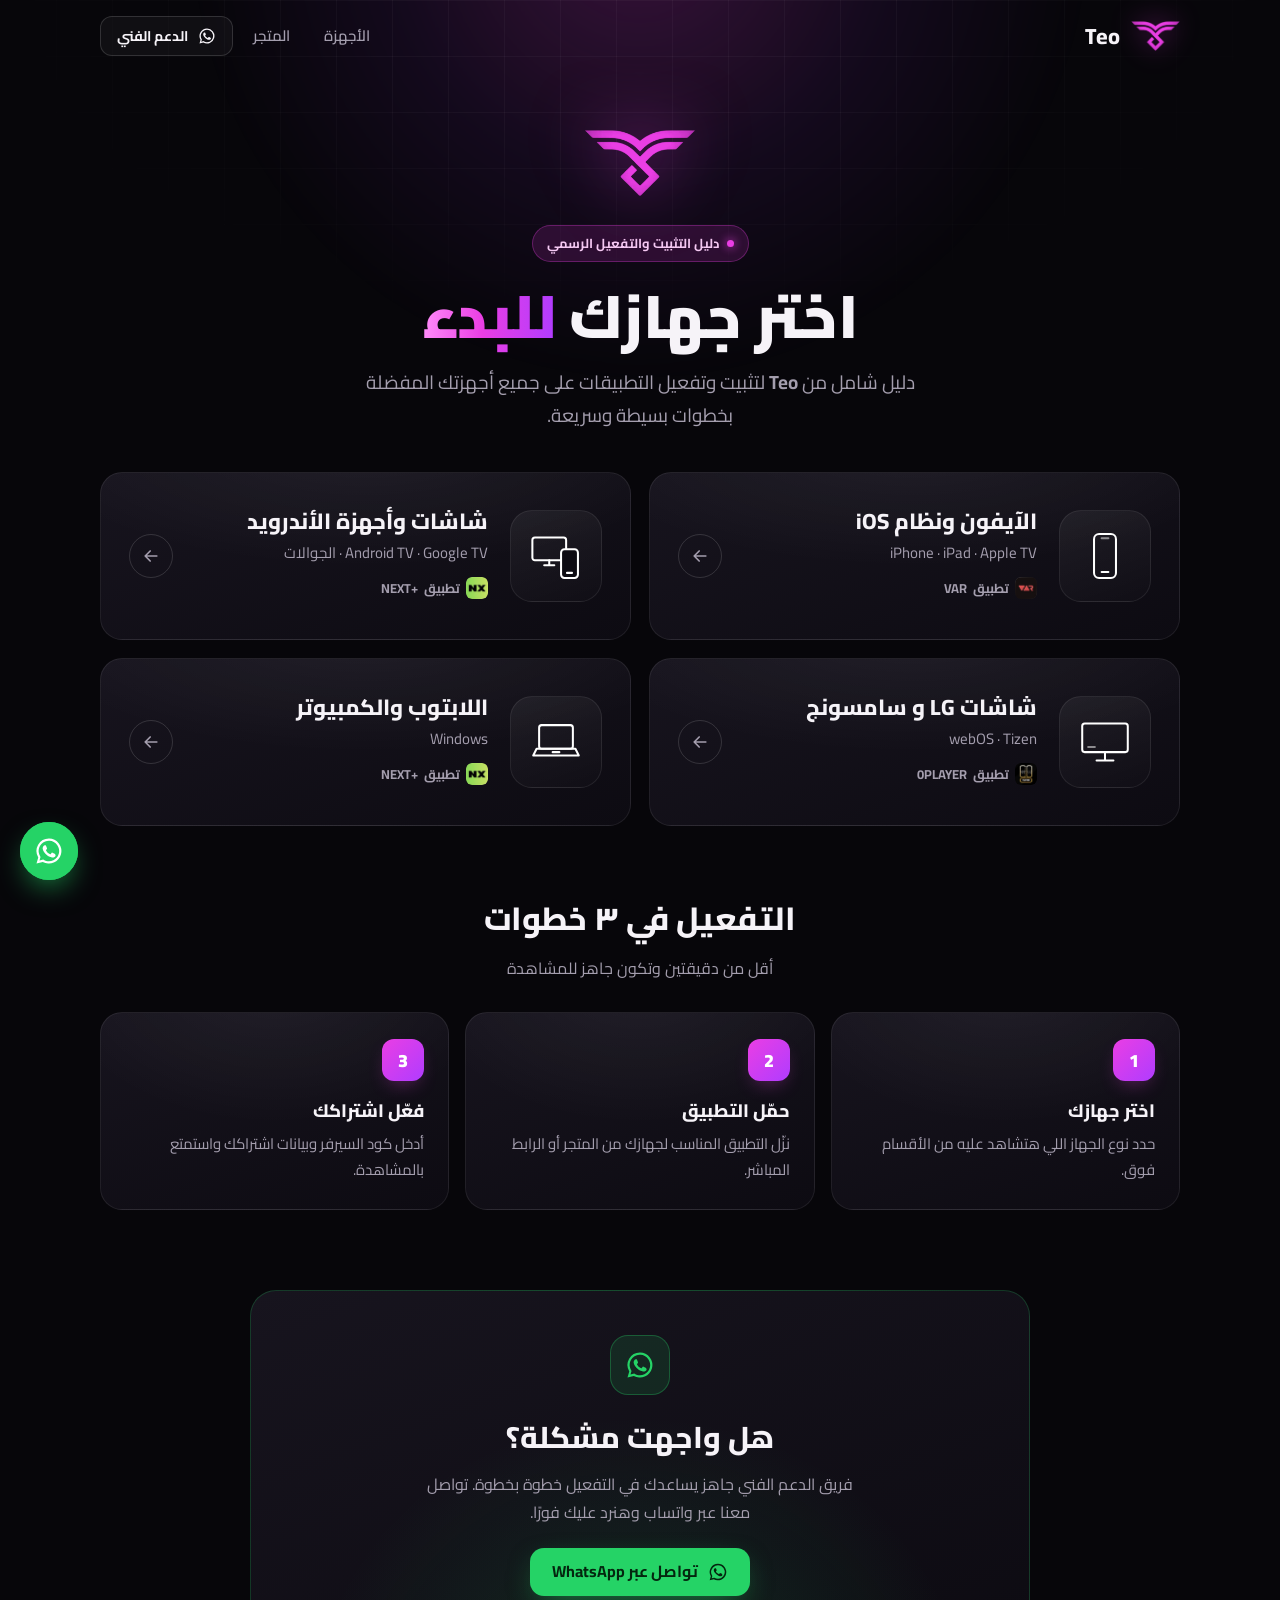
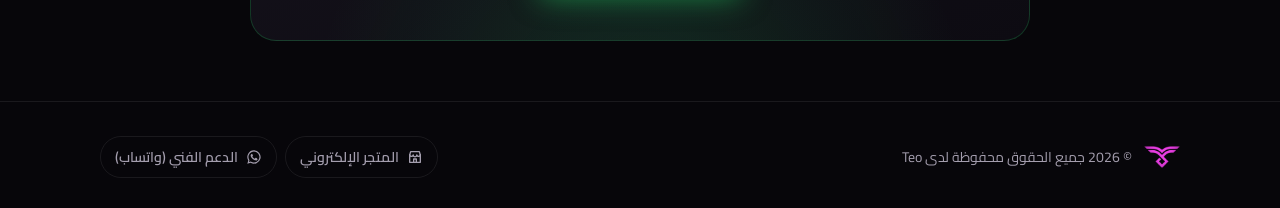
==== index.html @ fc947f2a "first commit" ====
<!DOCTYPE html>
<html lang="ar" dir="rtl">
<head>
<meta charset="utf-8">
<meta name="viewport" content="width=device-width, initial-scale=1, viewport-fit=cover">
<title>Teo — دليل تثبيت وتفعيل التطبيقات</title>
<meta name="description" content="دليل Teo الشامل لتثبيت وتفعيل التطبيقات على الآيفون والأندرويد وشاشات LG وسامسونج والكمبيوتر.">
<meta name="theme-color" content="#07060a">
<meta property="og:type" content="website">
<meta property="og:title" content="Teo — دليل تثبيت وتفعيل التطبيقات">
<meta property="og:description" content="دليل Teo الشامل لتثبيت وتفعيل التطبيقات على الآيفون والأندرويد وشاشات LG وسامسونج والكمبيوتر.">
<meta property="og:image" content="/assets/img/og.png">
<meta name="twitter:card" content="summary_large_image">
<link rel="icon" type="image/png" href="assets/img/favicon-48.png">
<link rel="apple-touch-icon" href="assets/img/apple-touch-icon.png">
<link rel="preconnect" href="https://fonts.googleapis.com">
<link rel="preconnect" href="https://fonts.gstatic.com" crossorigin>
<link href="https://fonts.googleapis.com/css2?family=Cairo:wght@400;500;600;700;800;900&display=swap" rel="stylesheet">
<link rel="stylesheet" href="assets/css/style.css">
</head>
<body>
<div class="bg-fx" aria-hidden="true"></div>
<header class="site-header">
  <div class="container header-inner">
    <a class="brand" href="index.html" aria-label="Teo — الرئيسية">
      <img src="assets/img/logo.png" alt="Teo" width="50" height="30">
      <span class="brand-name">Teo</span>
    </a>
    <nav class="nav">
      <a class="nav-link" href="index.html#devices">الأجهزة</a>
      <a class="nav-link" data-link="store" href="#">المتجر</a>
      <a class="btn btn-ghost btn-sm" data-link="whatsapp" href="#"><svg viewBox="0 0 24 24" fill="currentColor"><path d="M12 2a10 10 0 00-8.6 15.1L2 22l5-1.3A10 10 0 1012 2zm0 18.2c-1.5 0-3-.4-4.3-1.2l-.3-.2-3 .8.8-2.9-.2-.3A8.2 8.2 0 1112 20.2zm4.5-6.1c-.2-.1-1.5-.7-1.7-.8-.2-.1-.4-.1-.6.1l-.8 1c-.1.2-.3.2-.5.1-.7-.3-1.4-.7-2-1.2-.5-.5-1-1.1-1.3-1.7-.1-.2 0-.4.1-.5l.4-.5.3-.4v-.5l-.8-1.9c-.2-.5-.4-.4-.6-.4h-.5a1 1 0 00-.7.3c-.6.6-.9 1.4-.9 2.2.1 1 .5 2 1.1 2.8 1.2 1.7 2.7 3 4.5 3.8.5.2 1 .4 1.4.5.6.2 1.2.1 1.7.1.6-.1 1.2-.5 1.5-1 .2-.4.2-.9.1-1.2l-.4-.3z"/></svg><span>الدعم الفني</span></a>
    </nav>
  </div>
</header>
<main>

<section class="hero container">
  <img class="hero-logo" src="assets/img/logo.png" alt="Teo" width="112" height="68">
  <span class="eyebrow"><span class="dot"></span>دليل التثبيت والتفعيل الرسمي</span>
  <h1 class="h1">اختر جهازك <span class="grad">للبدء</span></h1>
  <p class="lead">دليل شامل من <strong>Teo</strong> لتثبيت وتفعيل التطبيقات على جميع أجهزتك المفضلة بخطوات بسيطة وسريعة.</p>
</section>

<section class="container" id="devices">
  <div class="device-grid">
    <a class="card card-link device-card reveal d1" href="ios.html">
      <span class="device-icon"><svg viewBox="0 0 64 64" fill="none" stroke="currentColor" stroke-width="2.4" stroke-linecap="round" stroke-linejoin="round"><rect x="19" y="6" width="26" height="52" rx="6"/><path d="M28 51h8"/><path d="M28 11h8" opacity=".5"/></svg></span>
      <span class="device-text">
        <h2>الآيفون ونظام iOS</h2>
        <p>iPhone · iPad · Apple TV</p>
        <span class="apps-tag"><img src="assets/img/app-var.png" alt="">تطبيق <bdi>VAR</bdi></span>
      </span>
      <span class="go"><svg viewBox="0 0 24 24" fill="none" stroke="currentColor" stroke-width="2" stroke-linecap="round" stroke-linejoin="round"><path d="M19 12H5M11 18l-6-6 6-6"/></svg></span>
    </a>
    <a class="card card-link device-card reveal d2" href="android.html">
      <span class="device-icon"><svg viewBox="0 0 64 64" fill="none" stroke="currentColor" stroke-width="2.4" stroke-linecap="round" stroke-linejoin="round"><rect x="4" y="10" width="40" height="27" rx="3"/><path d="M18 43h12M24 37v6"/><rect x="38" y="24" width="20" height="34" rx="4" fill="#0d0b12"/><path d="M45 52h6"/></svg></span>
      <span class="device-text">
        <h2>شاشات وأجهزة الأندرويد</h2>
        <p>Android TV · Google TV · الجوالات</p>
        <span class="apps-tag"><img src="assets/img/app-next.png" alt="">تطبيق <bdi><bdi>NEXT+</bdi></bdi></span>
      </span>
      <span class="go"><svg viewBox="0 0 24 24" fill="none" stroke="currentColor" stroke-width="2" stroke-linecap="round" stroke-linejoin="round"><path d="M19 12H5M11 18l-6-6 6-6"/></svg></span>
    </a>
    <a class="card card-link device-card reveal d1" href="webos.html">
      <span class="device-icon"><svg viewBox="0 0 64 64" fill="none" stroke="currentColor" stroke-width="2.4" stroke-linecap="round" stroke-linejoin="round"><rect x="5" y="10" width="54" height="34" rx="3"/><path d="M22 54h20M32 44v10"/><path d="M12 38h8" opacity=".5"/></svg></span>
      <span class="device-text">
        <h2>شاشات LG و سامسونج</h2>
        <p>webOS · Tizen</p>
        <span class="apps-tag"><img src="assets/img/app-0player.png" alt="">تطبيق <bdi>0PLAYER</bdi></span>
      </span>
      <span class="go"><svg viewBox="0 0 24 24" fill="none" stroke="currentColor" stroke-width="2" stroke-linecap="round" stroke-linejoin="round"><path d="M19 12H5M11 18l-6-6 6-6"/></svg></span>
    </a>
    <a class="card card-link device-card reveal d2" href="pc.html">
      <span class="device-icon"><svg viewBox="0 0 64 64" fill="none" stroke="currentColor" stroke-width="2.4" stroke-linecap="round" stroke-linejoin="round"><rect x="12" y="12" width="40" height="28" rx="3"/><path d="M5 48h54l-4-8H9z"/><path d="M28 44h8"/></svg></span>
      <span class="device-text">
        <h2>اللابتوب والكمبيوتر</h2>
        <p>Windows</p>
        <span class="apps-tag"><img src="assets/img/app-next.png" alt="">تطبيق <bdi><bdi>NEXT+</bdi></bdi></span>
      </span>
      <span class="go"><svg viewBox="0 0 24 24" fill="none" stroke="currentColor" stroke-width="2" stroke-linecap="round" stroke-linejoin="round"><path d="M19 12H5M11 18l-6-6 6-6"/></svg></span>
    </a>
  </div>
</section>

<section class="section container">
  <h2 class="section-title reveal">التفعيل في ٣ خطوات</h2>
  <p class="section-sub reveal">أقل من دقيقتين وتكون جاهز للمشاهدة</p>
  <div class="how">
    <div class="card how-item reveal d1"><div class="n">1</div><h3>اختر جهازك</h3><p>حدد نوع الجهاز اللي هتشاهد عليه من الأقسام فوق.</p></div>
    <div class="card how-item reveal d2"><div class="n">2</div><h3>حمّل التطبيق</h3><p>نزّل التطبيق المناسب لجهازك من المتجر أو الرابط المباشر.</p></div>
    <div class="card how-item reveal d3"><div class="n">3</div><h3>فعّل اشتراكك</h3><p>أدخل كود السيرفر وبيانات اشتراكك واستمتع بالمشاهدة.</p></div>
  </div>
</section>

<div class="container container-narrow"><section class="support reveal">
  <div class="ic"><svg viewBox="0 0 24 24" fill="currentColor"><path d="M12 2a10 10 0 00-8.6 15.1L2 22l5-1.3A10 10 0 1012 2zm0 18.2c-1.5 0-3-.4-4.3-1.2l-.3-.2-3 .8.8-2.9-.2-.3A8.2 8.2 0 1112 20.2zm4.5-6.1c-.2-.1-1.5-.7-1.7-.8-.2-.1-.4-.1-.6.1l-.8 1c-.1.2-.3.2-.5.1-.7-.3-1.4-.7-2-1.2-.5-.5-1-1.1-1.3-1.7-.1-.2 0-.4.1-.5l.4-.5.3-.4v-.5l-.8-1.9c-.2-.5-.4-.4-.6-.4h-.5a1 1 0 00-.7.3c-.6.6-.9 1.4-.9 2.2.1 1 .5 2 1.1 2.8 1.2 1.7 2.7 3 4.5 3.8.5.2 1 .4 1.4.5.6.2 1.2.1 1.7.1.6-.1 1.2-.5 1.5-1 .2-.4.2-.9.1-1.2l-.4-.3z"/></svg></div>
  <h2>هل واجهت مشكلة؟</h2>
  <p>فريق الدعم الفني جاهز يساعدك في التفعيل خطوة بخطوة. تواصل معنا عبر واتساب وهنرد عليك فورًا.</p>
  <a class="btn btn-wa" data-link="whatsapp" href="#"><svg viewBox="0 0 24 24" fill="currentColor"><path d="M12 2a10 10 0 00-8.6 15.1L2 22l5-1.3A10 10 0 1012 2zm0 18.2c-1.5 0-3-.4-4.3-1.2l-.3-.2-3 .8.8-2.9-.2-.3A8.2 8.2 0 1112 20.2zm4.5-6.1c-.2-.1-1.5-.7-1.7-.8-.2-.1-.4-.1-.6.1l-.8 1c-.1.2-.3.2-.5.1-.7-.3-1.4-.7-2-1.2-.5-.5-1-1.1-1.3-1.7-.1-.2 0-.4.1-.5l.4-.5.3-.4v-.5l-.8-1.9c-.2-.5-.4-.4-.6-.4h-.5a1 1 0 00-.7.3c-.6.6-.9 1.4-.9 2.2.1 1 .5 2 1.1 2.8 1.2 1.7 2.7 3 4.5 3.8.5.2 1 .4 1.4.5.6.2 1.2.1 1.7.1.6-.1 1.2-.5 1.5-1 .2-.4.2-.9.1-1.2l-.4-.3z"/></svg><span>تواصل عبر WhatsApp</span></a>
</section>
</div>
</main>
<footer class="site-footer">
  <div class="container footer-inner">
    <div class="footer-brand">
      <img src="assets/img/logo.png" alt="" width="36" height="22">
      <span>© <span data-year></span> جميع الحقوق محفوظة لدى <span data-cfg="brand">Teo</span></span>
    </div>
    <div class="footer-links">
      <a data-link="store" href="#"><svg viewBox="0 0 24 24" fill="none" stroke="currentColor" stroke-width="2" stroke-linecap="round" stroke-linejoin="round"><path d="M4 9l1.5-5h13L20 9"/><path d="M4 9v11h16V9"/><path d="M4 9a2.7 2.7 0 005.3 0 2.7 2.7 0 005.4 0 2.7 2.7 0 005.3 0"/><path d="M10 20v-5h4v5"/></svg>المتجر الإلكتروني</a>
      <a data-link="whatsapp" href="#"><svg viewBox="0 0 24 24" fill="currentColor"><path d="M12 2a10 10 0 00-8.6 15.1L2 22l5-1.3A10 10 0 1012 2zm0 18.2c-1.5 0-3-.4-4.3-1.2l-.3-.2-3 .8.8-2.9-.2-.3A8.2 8.2 0 1112 20.2zm4.5-6.1c-.2-.1-1.5-.7-1.7-.8-.2-.1-.4-.1-.6.1l-.8 1c-.1.2-.3.2-.5.1-.7-.3-1.4-.7-2-1.2-.5-.5-1-1.1-1.3-1.7-.1-.2 0-.4.1-.5l.4-.5.3-.4v-.5l-.8-1.9c-.2-.5-.4-.4-.6-.4h-.5a1 1 0 00-.7.3c-.6.6-.9 1.4-.9 2.2.1 1 .5 2 1.1 2.8 1.2 1.7 2.7 3 4.5 3.8.5.2 1 .4 1.4.5.6.2 1.2.1 1.7.1.6-.1 1.2-.5 1.5-1 .2-.4.2-.9.1-1.2l-.4-.3z"/></svg>الدعم الفني (واتساب)</a>
    </div>
  </div>
</footer>
<a class="wa-float" data-link="whatsapp" href="#" aria-label="تواصل معنا عبر واتساب"><svg viewBox="0 0 24 24" fill="currentColor"><path d="M12 2a10 10 0 00-8.6 15.1L2 22l5-1.3A10 10 0 1012 2zm0 18.2c-1.5 0-3-.4-4.3-1.2l-.3-.2-3 .8.8-2.9-.2-.3A8.2 8.2 0 1112 20.2zm4.5-6.1c-.2-.1-1.5-.7-1.7-.8-.2-.1-.4-.1-.6.1l-.8 1c-.1.2-.3.2-.5.1-.7-.3-1.4-.7-2-1.2-.5-.5-1-1.1-1.3-1.7-.1-.2 0-.4.1-.5l.4-.5.3-.4v-.5l-.8-1.9c-.2-.5-.4-.4-.6-.4h-.5a1 1 0 00-.7.3c-.6.6-.9 1.4-.9 2.2.1 1 .5 2 1.1 2.8 1.2 1.7 2.7 3 4.5 3.8.5.2 1 .4 1.4.5.6.2 1.2.1 1.7.1.6-.1 1.2-.5 1.5-1 .2-.4.2-.9.1-1.2l-.4-.3z"/></svg></a>
<script src="assets/js/config.js"></script>
<script src="assets/js/main.js"></script>
</body>
</html>
---- assets/css/style.css ----
/* =========================================================
   Teo — دليل تفعيل التطبيقات
   ========================================================= */
:root {
  --bg: #07060a;
  --bg-2: #0d0b12;
  --surface: #121017;
  --surface-2: #17141e;
  --line: rgba(255, 255, 255, 0.08);
  --line-2: rgba(255, 255, 255, 0.14);
  --text: #f6f3f8;
  --muted: #a49eae;
  --dim: #6f6878;
  --accent: #ea3ee4;
  --accent-2: #b03cff;
  --accent-soft: rgba(234, 62, 228, 0.14);
  --accent-glow: rgba(234, 62, 228, 0.45);
  --wa: #25d366;
  --radius: 22px;
  --radius-sm: 14px;
  --max: 1120px;
  --ease: cubic-bezier(.2, .7, .2, 1);
}

*, *::before, *::after { box-sizing: border-box; }
html { -webkit-text-size-adjust: 100%; scroll-behavior: smooth; }
body {
  margin: 0;
  font-family: "Cairo", system-ui, -apple-system, "Segoe UI", Tahoma, sans-serif;
  background: var(--bg);
  color: var(--text);
  line-height: 1.75;
  font-size: 16px;
  min-height: 100vh;
  display: flex;
  flex-direction: column;
  overflow-x: hidden;
  -webkit-font-smoothing: antialiased;
}
img { max-width: 100%; display: block; }
a { color: inherit; text-decoration: none; }
button { font: inherit; color: inherit; cursor: pointer; border: 0; background: none; }
::selection { background: var(--accent); color: #fff; }

/* خلفية بتوهج البراند */
.bg-fx {
  position: fixed; inset: 0; z-index: -1; pointer-events: none; overflow: hidden;
}
.bg-fx::before {
  content: ""; position: absolute; width: 900px; height: 900px; border-radius: 50%;
  top: -520px; left: 50%; transform: translateX(-50%);
  background: radial-gradient(closest-side, rgba(234, 62, 228, .22), rgba(176, 60, 255, .08) 55%, transparent);
  filter: blur(10px);
}
.bg-fx::after {
  content: ""; position: absolute; inset: 0;
  background-image:
    linear-gradient(rgba(255,255,255,.035) 1px, transparent 1px),
    linear-gradient(90deg, rgba(255,255,255,.035) 1px, transparent 1px);
  background-size: 56px 56px;
  -webkit-mask-image: radial-gradient(ellipse 70% 50% at 50% 0%, #000 30%, transparent 75%);
          mask-image: radial-gradient(ellipse 70% 50% at 50% 0%, #000 30%, transparent 75%);
}

.container { width: 100%; max-width: var(--max); margin-inline: auto; padding-inline: 20px; }
.container-narrow { max-width: 820px; }
main { flex: 1; }

/* ---------- الهيدر ---------- */
.site-header {
  position: sticky; top: 0; z-index: 50;
  transition: background .3s var(--ease), border-color .3s var(--ease);
  border-bottom: 1px solid transparent;
}
.site-header.is-scrolled {
  background: rgba(7, 6, 10, .72);
  -webkit-backdrop-filter: blur(16px) saturate(140%);
          backdrop-filter: blur(16px) saturate(140%);
  border-bottom-color: var(--line);
}
.header-inner { display: flex; align-items: center; justify-content: space-between; height: 72px; gap: 16px; }
.brand { display: inline-flex; align-items: center; gap: 10px; }
.brand img { height: 30px; width: auto; filter: drop-shadow(0 0 14px rgba(234, 62, 228, .45)); }
.brand-name { font-weight: 800; font-size: 22px; letter-spacing: .5px; font-family: "Cairo", sans-serif; }
.nav { display: flex; align-items: center; gap: 6px; }
.nav a.nav-link {
  padding: 8px 14px; border-radius: 999px; color: var(--muted); font-weight: 600; font-size: 15px;
  transition: color .2s, background .2s;
}
.nav a.nav-link:hover { color: var(--text); background: rgba(255,255,255,.05); }

/* ---------- الأزرار ---------- */
.btn {
  display: inline-flex; align-items: center; justify-content: center; gap: 10px;
  min-height: 48px; padding: 10px 22px; border-radius: 14px;
  font-weight: 700; font-size: 16px; line-height: 1.2; white-space: nowrap;
  transition: transform .2s var(--ease), box-shadow .25s var(--ease), background .2s, border-color .2s;
}
.btn svg { width: 20px; height: 20px; flex: none; }
.btn:active { transform: scale(.98); }
.btn-primary {
  background: linear-gradient(135deg, var(--accent), var(--accent-2));
  color: #fff;
  box-shadow: 0 8px 28px -8px var(--accent-glow), inset 0 1px 0 rgba(255,255,255,.25);
}
.btn-primary:hover { box-shadow: 0 12px 36px -8px var(--accent-glow), inset 0 1px 0 rgba(255,255,255,.25); transform: translateY(-1px); }
.btn-ghost { background: rgba(255,255,255,.04); border: 1px solid var(--line-2); color: var(--text); }
.btn-ghost:hover { border-color: rgba(234, 62, 228, .55); background: var(--accent-soft); }
.btn-wa { background: var(--wa); color: #04260f; box-shadow: 0 10px 30px -10px rgba(37, 211, 102, .6); }
.btn-wa:hover { transform: translateY(-1px); box-shadow: 0 14px 36px -10px rgba(37, 211, 102, .7); }
.btn-sm { min-height: 40px; padding: 8px 16px; font-size: 14px; border-radius: 12px; }
.btn-sm svg { width: 18px; height: 18px; }

/* ---------- عناوين الصفحات ---------- */
.hero { text-align: center; padding-block: 56px 40px; }
.hero-logo {
  width: 112px; margin: 0 auto 28px;
  filter: drop-shadow(0 0 32px rgba(234, 62, 228, .55));
  animation: float 6s ease-in-out infinite;
}
@keyframes float { 50% { transform: translateY(-6px); } }
.eyebrow {
  display: inline-flex; align-items: center; gap: 8px;
  padding: 6px 14px; border-radius: 999px; font-size: 13px; font-weight: 700;
  color: #f5c9f3; background: var(--accent-soft); border: 1px solid rgba(234, 62, 228, .3);
  margin-bottom: 18px;
}
.eyebrow .dot { width: 7px; height: 7px; border-radius: 50%; background: var(--accent); box-shadow: 0 0 10px var(--accent); }
.h1 {
  font-size: clamp(34px, 6vw, 60px); font-weight: 900; line-height: 1.2; margin: 0 0 14px; letter-spacing: -.5px;
}
.h1 .grad {
  background: linear-gradient(90deg, #ff8cf9, var(--accent) 45%, var(--accent-2));
  -webkit-background-clip: text; background-clip: text; color: transparent;
}
.lead { color: var(--muted); font-size: clamp(16px, 2.2vw, 19px); max-width: 560px; margin: 0 auto; }

.page-head { padding-block: 28px; }
.page-head .h1 { font-size: clamp(30px, 5vw, 48px); }
.page-head .lead { margin: 0; }
.page-head.center { text-align: center; }
.page-head.center .lead { margin-inline: auto; }

.crumbs {
  display: flex; align-items: center; flex-wrap: wrap; gap: 6px;
  font-size: 14px; color: var(--dim); margin-bottom: 22px; font-weight: 600;
}
.crumbs a { color: var(--muted); transition: color .2s; }
.crumbs a:hover { color: var(--accent); }
.crumbs .sep { opacity: .5; }
.crumbs .current { color: var(--text); }

/* ---------- كروت الأجهزة ---------- */
.device-grid { display: grid; grid-template-columns: repeat(2, 1fr); gap: 18px; padding-bottom: 24px; }
.card {
  position: relative; border-radius: var(--radius);
  background:
    radial-gradient(120% 140% at 50% -20%, rgba(255,255,255,.06), transparent 55%),
    linear-gradient(160deg, var(--surface-2), var(--bg-2));
  border: 1px solid var(--line);
  isolation: isolate;
}
.card-link { transition: transform .35s var(--ease), border-color .35s var(--ease), box-shadow .35s var(--ease); }
.card-link::before {
  content: ""; position: absolute; inset: -1px; border-radius: inherit; padding: 1px; z-index: -1;
  background: linear-gradient(140deg, var(--accent), transparent 40%, transparent 60%, var(--accent-2));
  -webkit-mask: linear-gradient(#000 0 0) content-box, linear-gradient(#000 0 0);
  -webkit-mask-composite: xor; mask-composite: exclude;
  opacity: 0; transition: opacity .35s var(--ease);
}
.card-link::after {
  content: ""; position: absolute; inset: 0; border-radius: inherit; z-index: -1;
  background: radial-gradient(60% 80% at 50% 120%, rgba(234, 62, 228, .22), transparent 70%);
  opacity: 0; transition: opacity .35s var(--ease);
}
.card-link:hover, .card-link:focus-visible {
  transform: translateY(-4px); border-color: transparent;
  box-shadow: 0 24px 60px -24px rgba(234, 62, 228, .45);
}
.card-link:hover::before, .card-link:hover::after,
.card-link:focus-visible::before, .card-link:focus-visible::after { opacity: 1; }
.card-link:focus-visible { outline: none; }

.device-card { display: flex; align-items: center; gap: 22px; padding: 28px; min-height: 168px; }
.device-icon {
  flex: none; width: 92px; height: 92px; border-radius: 22px; display: grid; place-items: center;
  background: linear-gradient(160deg, rgba(255,255,255,.06), rgba(255,255,255,.01));
  border: 1px solid var(--line);
  transition: border-color .35s, background .35s;
}
.device-icon svg { width: 54px; height: 54px; color: #fff; }
.card-link:hover .device-icon { border-color: rgba(234, 62, 228, .45); background: var(--accent-soft); }
.card-link:hover .device-icon svg { color: #ffd6fd; }
.device-text { flex: 1; min-width: 0; }
.device-text h2 { margin: 0 0 4px; font-size: 22px; font-weight: 800; line-height: 1.4; }
.device-text p { margin: 0; color: var(--muted); font-size: 15px; }
.device-text .apps-tag {
  display: inline-flex; align-items: center; gap: 6px; margin-top: 10px;
  font-size: 13px; font-weight: 700; color: var(--muted);
}
.device-text .apps-tag img { width: 22px; height: 22px; border-radius: 6px; }
.go {
  flex: none; width: 44px; height: 44px; border-radius: 50%; display: grid; place-items: center;
  border: 1px solid var(--line-2); color: var(--muted);
  transition: background .3s, color .3s, transform .35s var(--ease), border-color .3s;
}
.go svg { width: 20px; height: 20px; }
.card-link:hover .go { background: var(--accent); border-color: var(--accent); color: #fff; transform: translateX(-4px); }

/* ---------- خطوات (الرئيسية) ---------- */
.section { padding-block: 40px; }
.section-title { text-align: center; font-size: clamp(24px, 3.4vw, 32px); font-weight: 800; margin: 0 0 8px; }
.section-sub { text-align: center; color: var(--muted); margin: 0 0 30px; }
.how { display: grid; grid-template-columns: repeat(3, 1fr); gap: 16px; counter-reset: how; }
.how-item { padding: 26px 24px; }
.how-item .n {
  width: 42px; height: 42px; border-radius: 12px; display: grid; place-items: center;
  font-weight: 900; font-size: 18px; color: #fff; margin-bottom: 14px;
  background: linear-gradient(135deg, var(--accent), var(--accent-2));
  box-shadow: 0 8px 20px -8px var(--accent-glow);
}
.how-item h3 { margin: 0 0 4px; font-size: 18px; font-weight: 800; }
.how-item p { margin: 0; color: var(--muted); font-size: 15px; }

/* ---------- كروت التطبيقات (صفحات الأجهزة) ---------- */
.app-list { display: grid; gap: 18px; padding-bottom: 20px; }
.app-card { display: flex; align-items: center; gap: 26px; padding: 30px; }
.app-icon {
  flex: none; width: 116px; height: 116px; border-radius: 28px;
  box-shadow: 0 18px 40px -16px rgba(0,0,0,.8), 0 0 0 1px rgba(255,255,255,.08);
}
.app-info { flex: 1; min-width: 0; }
.app-info .kicker { font-size: 13px; font-weight: 700; color: var(--accent); letter-spacing: .3px; }
.app-info h2 { margin: 2px 0 6px; font-size: 32px; font-weight: 900; line-height: 1.2; direction: ltr; text-align: right; }
.app-info p { margin: 0 0 14px; color: var(--muted); }
.meta { display: flex; flex-wrap: wrap; gap: 8px; }
.chip {
  display: inline-flex; align-items: center; gap: 6px;
  padding: 5px 12px; border-radius: 999px; font-size: 13px; font-weight: 600;
  background: rgba(255,255,255,.05); border: 1px solid var(--line); color: var(--muted);
}
.chip svg { width: 15px; height: 15px; }
.app-card .btn { flex: none; }

.others { padding: 28px 0 10px; }
.others h3 { font-size: 16px; color: var(--muted); font-weight: 700; margin: 0 0 14px; }
.others-row { display: grid; grid-template-columns: repeat(3, 1fr); gap: 12px; }
.mini-card { display: flex; align-items: center; gap: 12px; padding: 14px 16px; border-radius: 16px; }
.mini-card svg { width: 28px; height: 28px; flex: none; color: var(--muted); transition: color .3s; }
.mini-card span { font-weight: 700; font-size: 15px; }
.mini-card:hover svg { color: var(--accent); }

/* ---------- صفحة الشرح ---------- */
.guide-head { display: flex; align-items: center; gap: 22px; padding: 28px 0 10px; }
.guide-head .app-icon { width: 96px; height: 96px; border-radius: 24px; }
.guide-head .h1 { font-size: clamp(28px, 4.6vw, 44px); margin-bottom: 4px; }
.guide-head .h1 .ltr { direction: ltr; unicode-bidi: isolate; }
.guide-head .lead { margin: 0 0 12px; }

.steps { position: relative; padding: 30px 0 10px; }
.step { position: relative; display: grid; grid-template-columns: 56px 1fr; gap: 22px; padding-bottom: 46px; }
.step:last-child { padding-bottom: 10px; }
.step::before {
  content: ""; position: absolute; top: 60px; bottom: 6px; right: 27px; width: 2px;
  background: linear-gradient(var(--accent), rgba(176, 60, 255, .25) 40%, var(--line) 80%);
  border-radius: 2px;
}
.step:last-child::before { display: none; }
.step-num {
  position: relative; width: 56px; height: 56px; border-radius: 18px; display: grid; place-items: center;
  background: linear-gradient(160deg, #1d1724, #120f17); border: 1px solid rgba(234, 62, 228, .4);
  box-shadow: 0 0 0 6px var(--bg), 0 10px 30px -10px var(--accent-glow);
  color: #fff;
}
.step-num svg { width: 26px; height: 26px; color: var(--accent); }
.step-num b {
  position: absolute; top: -8px; left: -8px; min-width: 24px; height: 24px; border-radius: 999px; padding: 0 6px;
  display: grid; place-items: center; font-size: 12px; font-weight: 900;
  background: linear-gradient(135deg, var(--accent), var(--accent-2)); color: #fff;
}
.step-body { min-width: 0; padding-top: 4px; }
.step-title { margin: 0 0 6px; font-size: clamp(22px, 3vw, 28px); font-weight: 800; line-height: 1.4; }
.step-desc { margin: 0 0 18px; color: var(--muted); font-size: 16px; }
.step-actions { display: flex; flex-wrap: wrap; gap: 10px; margin-bottom: 22px; }

.instr { list-style: none; margin: 0 0 22px; padding: 0; display: grid; gap: 10px; counter-reset: ins; }
.instr li {
  position: relative; padding: 14px 54px 14px 16px; border-radius: 14px;
  background: rgba(255,255,255,.025); border: 1px solid var(--line); color: #e6e1ea;
  counter-increment: ins;
}
.instr li::before {
  content: counter(ins); position: absolute; right: 14px; top: 13px;
  width: 28px; height: 28px; border-radius: 9px; display: grid; place-items: center;
  font-weight: 800; font-size: 14px; color: var(--accent); background: var(--accent-soft);
}
.instr li strong { color: #fff; }
.kbd {
  display: inline-block; direction: ltr; unicode-bidi: isolate;
  padding: 1px 9px; border-radius: 7px; font-family: ui-monospace, "SF Mono", Menlo, Consolas, monospace;
  font-size: .9em; font-weight: 700; color: #fff;
  background: rgba(255,255,255,.08); border: 1px solid var(--line-2); border-bottom-width: 2px;
}
.hl { color: #ff9cf9; font-weight: 800; }

/* بوكس الكود */
.code-box {
  display: flex; align-items: center; justify-content: space-between; gap: 16px; flex-wrap: wrap;
  padding: 20px 22px; margin: 0 0 22px; border-radius: 18px;
  background:
    radial-gradient(80% 140% at 100% 0%, rgba(234, 62, 228, .18), transparent 60%),
    linear-gradient(160deg, #1a1420, #100d15);
  border: 1px solid rgba(234, 62, 228, .35);
  box-shadow: 0 20px 50px -30px var(--accent-glow);
}
.code-box .label { font-size: 14px; color: var(--muted); font-weight: 700; margin-bottom: 2px; }
.code-box .code {
  direction: ltr; font-family: ui-monospace, "SF Mono", Menlo, Consolas, monospace;
  font-size: clamp(30px, 6vw, 42px); font-weight: 800; letter-spacing: 2px; line-height: 1.2; color: #fff;
  text-shadow: 0 0 24px rgba(234, 62, 228, .5);
}
.url-box .code { font-size: clamp(14px, 2.6vw, 18px); letter-spacing: 0; word-break: break-all; text-shadow: none; font-weight: 600; }
.url-box .code-main { min-width: 0; flex: 1 1 260px; }
.copy-btn.is-copied { background: rgba(37, 211, 102, .15); border-color: rgba(37, 211, 102, .6); color: #b6f5cd; }

.note {
  display: flex; gap: 12px; align-items: flex-start;
  padding: 14px 16px; margin: 0 0 22px; border-radius: 14px; font-size: 15px;
  background: rgba(255, 190, 60, .06); border: 1px solid rgba(255, 190, 60, .25); color: #f3dcae;
}
.note svg { width: 20px; height: 20px; flex: none; margin-top: 3px; color: #ffbe3c; }

.shot-caption { text-align: center; color: var(--dim); font-size: 13px; margin: 12px 0 0; }
.shots { display: grid; gap: 26px; }

/* ---------- الدعم ---------- */
.support {
  position: relative; overflow: hidden; text-align: center;
  padding: 44px 28px; margin: 40px 0 10px; border-radius: 26px;
  background:
    radial-gradient(60% 120% at 50% 120%, rgba(37, 211, 102, .16), transparent 70%),
    linear-gradient(160deg, var(--surface-2), var(--bg-2));
  border: 1px solid rgba(37, 211, 102, .22);
}
.support .ic {
  width: 60px; height: 60px; margin: 0 auto 16px; border-radius: 18px; display: grid; place-items: center;
  background: rgba(37, 211, 102, .12); border: 1px solid rgba(37, 211, 102, .3); color: var(--wa);
}
.support .ic svg { width: 30px; height: 30px; }
.support h2 { margin: 0 0 6px; font-size: clamp(24px, 3.4vw, 30px); font-weight: 800; }
.support p { margin: 0 auto 22px; color: var(--muted); max-width: 440px; }

/* ---------- الفوتر ---------- */
.site-footer { margin-top: 50px; border-top: 1px solid var(--line); padding: 34px 0 30px; }
.footer-inner { display: flex; align-items: center; justify-content: space-between; gap: 20px; flex-wrap: wrap; }
.footer-brand { display: flex; align-items: center; gap: 12px; color: var(--muted); font-size: 14px; }
.footer-brand img { height: 22px; }
.footer-links { display: flex; gap: 8px; flex-wrap: wrap; }
.footer-links a {
  display: inline-flex; align-items: center; gap: 8px; padding: 8px 14px; border-radius: 999px;
  font-size: 14px; font-weight: 600; color: var(--muted); border: 1px solid var(--line);
  transition: color .2s, border-color .2s, background .2s;
}
.footer-links a svg { width: 16px; height: 16px; }
.footer-links a:hover { color: var(--text); border-color: rgba(234, 62, 228, .45); background: var(--accent-soft); }

/* زر واتساب عائم */
.wa-float {
  position: fixed; left: 20px; bottom: 20px; z-index: 60;
  width: 58px; height: 58px; border-radius: 50%; display: grid; place-items: center;
  background: var(--wa); color: #fff; box-shadow: 0 12px 30px -8px rgba(37, 211, 102, .7);
  transition: transform .25s var(--ease);
}
.wa-float svg { width: 30px; height: 30px; }
.wa-float:hover { transform: scale(1.07); }
.wa-float::after {
  content: ""; position: absolute; inset: 0; border-radius: 50%; border: 2px solid var(--wa);
  animation: ping 2.4s var(--ease) infinite;
}
@keyframes ping { 0% { transform: scale(1); opacity: .7; } 80%, 100% { transform: scale(1.6); opacity: 0; } }

/* ظهور */
.reveal { opacity: 0; transform: translateY(18px); transition: opacity .7s var(--ease), transform .7s var(--ease); }
.reveal.in { opacity: 1; transform: none; }
.reveal.d1 { transition-delay: .06s; } .reveal.d2 { transition-delay: .12s; } .reveal.d3 { transition-delay: .18s; }
@media (prefers-reduced-motion: reduce) {
  *, *::before, *::after { animation: none !important; transition: none !important; }
  .reveal { opacity: 1; transform: none; }
}

/* =========================================================
   الشاشات التوضيحية (Mockups)
   ========================================================= */
.mock-wrap { display: flex; justify-content: center; }
.mock { direction: ltr; font-family: "Cairo", system-ui, sans-serif; }

/* موبايل */
.phone {
  width: min(290px, 78vw); aspect-ratio: 9 / 17.5; border-radius: 44px; padding: 10px;
  background: linear-gradient(160deg, #2a2530, #121016);
  box-shadow: 0 0 0 1px rgba(255,255,255,.1), 0 40px 80px -30px rgba(0,0,0,.9), 0 0 80px -30px var(--accent-glow);
  position: relative;
}
.phone .screen { border-radius: 35px; }
.phone .island {
  position: absolute; top: 20px; left: 50%; transform: translateX(-50%);
  width: 30%; height: 22px; border-radius: 20px; background: #000; z-index: 3;
}
/* شاشة تلفزيون */
.tv { width: 100%; max-width: 620px; }
.tv .bezel {
  padding: 10px; border-radius: 16px; background: linear-gradient(#1d1a22, #0c0b0f);
  box-shadow: 0 0 0 1px rgba(255,255,255,.08), 0 40px 80px -30px rgba(0,0,0,.9), 0 0 90px -40px var(--accent-glow);
}
.tv .screen { aspect-ratio: 16 / 9; border-radius: 8px; }
.tv .stand { width: 22%; height: 14px; margin: 0 auto; background: linear-gradient(#16141a, #0b0a0d); clip-path: polygon(12% 0, 88% 0, 100% 100%, 0 100%); }
.tv .base { width: 34%; height: 6px; margin: 0 auto; border-radius: 4px; background: #1a171f; }
/* لابتوب */
.laptop { width: 100%; max-width: 660px; }
.laptop .lid {
  padding: 12px 12px 14px; border-radius: 16px 16px 4px 4px; background: linear-gradient(#232028, #121016);
  box-shadow: 0 0 0 1px rgba(255,255,255,.09), 0 0 90px -40px var(--accent-glow);
}
.laptop .screen { aspect-ratio: 16 / 10; border-radius: 6px; }
.laptop .deck {
  height: 14px; margin: 0 -5%; border-radius: 0 0 14px 14px;
  background: linear-gradient(#2c2832, #141217); box-shadow: 0 30px 50px -20px rgba(0,0,0,.9);
  position: relative;
}
.laptop .deck::before { content: ""; position: absolute; top: 0; left: 50%; transform: translateX(-50%); width: 16%; height: 5px; border-radius: 0 0 6px 6px; background: #0d0c10; }

.screen {
  position: relative; overflow: hidden; height: 100%; width: 100%;
  container-type: inline-size; background: #0b0a0e; color: #fff;
}

/* أدوات مشتركة داخل الشاشات (cqw = نسبة من عرض الشاشة) */
.hot { position: relative; }
.hot::after {
  content: ""; position: absolute; inset: -1.4cqw; border-radius: inherit;
  border: .5cqw solid var(--accent); box-shadow: 0 0 2.4cqw var(--accent-glow);
  animation: pulse 1.8s var(--ease) infinite; pointer-events: none;
}
@keyframes pulse { 0%, 100% { opacity: 1; transform: scale(1); } 50% { opacity: .55; transform: scale(1.03); } }
.tag {
  position: absolute; z-index: 5; white-space: nowrap; direction: rtl;
  padding: .8cqw 2.2cqw; border-radius: 99px; font-weight: 800; font-size: 2.6cqw; line-height: 1.5;
  background: var(--accent); color: #fff; box-shadow: 0 1cqw 3cqw -1cqw var(--accent-glow);
}
.phone .tag { font-size: 4.6cqw; padding: 1.2cqw 3.6cqw; }

/* App Store */
.m-store { padding: 22cqw 6cqw 6cqw; height: 100%; background: #000; }
.m-store .top { display: flex; gap: 4.5cqw; align-items: center; }
.m-store .ic { width: 28cqw; height: 28cqw; border-radius: 6.5cqw; box-shadow: 0 0 0 .3cqw rgba(255,255,255,.12); }
.m-store .t1 { font-size: 5.6cqw; font-weight: 700; line-height: 1.25; }
.m-store .t2 { font-size: 3.8cqw; color: #8e8e93; margin: 1cqw 0 3cqw; }
.m-store .get { display: inline-block; padding: 1.4cqw 6cqw; border-radius: 99px; background: #0a84ff; font-weight: 800; font-size: 4.2cqw; }
.m-store .stats { display: grid; grid-template-columns: repeat(3, 1fr); margin: 7cqw 0 6cqw; border-top: .3cqw solid #222; border-bottom: .3cqw solid #222; padding: 3.5cqw 0; text-align: center; }
.m-store .stats div { font-size: 2.9cqw; color: #8e8e93; line-height: 1.4; }
.m-store .stats b { display: block; font-size: 5cqw; color: #d1d1d6; }
.m-store .shots-row { display: grid; grid-template-columns: 1fr 1fr; gap: 3cqw; }
.m-store .shots-row span { aspect-ratio: 9/16; border-radius: 3cqw; background: linear-gradient(160deg, #3a1b1e, #170c0d); border: .3cqw solid #2a2a2a; }
.m-store .shots-row span:nth-child(2) { background: linear-gradient(160deg, #222, #0f0f0f); }

/* شاشات التطبيقات العامة */
.m-app { height: 100%; display: flex; flex-direction: column; align-items: center; justify-content: center; gap: 6cqw; padding: 18cqw 7cqw 8cqw; background: radial-gradient(90% 60% at 50% 0%, #2a1416, #0d0b0c 70%); }
.m-logo-var { font-weight: 900; font-size: 13cqw; letter-spacing: -.5cqw; color: #f2555a; line-height: 1; font-style: italic; }
.m-choices { display: grid; grid-template-columns: 1fr 1fr; gap: 4cqw; width: 100%; }
.m-choice { padding: 6cqw 2cqw; border-radius: 5cqw; text-align: center; background: #1b1718; border: .3cqw solid #2c2627; font-size: 4.4cqw; font-weight: 700; direction: rtl; }
.m-choice i { display: grid; place-items: center; width: 13cqw; height: 13cqw; margin: 0 auto 2.4cqw; border-radius: 50%; background: rgba(242, 85, 90, .2); color: #f2555a; font-style: normal; font-size: 7cqw; font-weight: 900; }
.m-choice.hot { border-color: #f2555a; }

.m-form { width: 100%; padding: 6cqw; border-radius: 6cqw; background: #1a1718; border: .3cqw solid #2c2627; direction: rtl; }
.m-form h4 { margin: 0 0 4cqw; font-size: 5.4cqw; text-align: center; }
.m-input {
  display: flex; align-items: center; min-height: 11cqw; padding: 0 4cqw; margin-bottom: 3cqw; border-radius: 3cqw;
  background: #262122; border: .3cqw solid #353031; font-size: 4cqw; color: #8b8586; direction: ltr; text-align: left;
}
.m-input.filled { color: #fff; font-weight: 800; }
.m-input.hot { border-color: var(--accent); }
.m-input .ar { direction: rtl; margin-inline-start: auto; }
.m-btn { display: grid; place-items: center; min-height: 11cqw; border-radius: 3cqw; background: #f2555a; font-weight: 800; font-size: 4.4cqw; margin-top: 1cqw; }

/* واجهة TV / كمبيوتر (فورم Playlist) */
.m-tvform { height: 100%; display: grid; place-items: center; background: radial-gradient(80% 80% at 50% 0%, #2c2840, #121018 70%); padding: 4cqw; }
.m-tvform .panel { width: 56%; transform: translateX(9%); }
.m-tvform h4 { margin: 0 0 2.4cqw; text-align: center; font-size: 3.4cqw; font-weight: 900; font-style: italic; letter-spacing: .2cqw; }
.m-tvform .m-input { min-height: 5.4cqw; font-size: 2cqw; border-radius: 1.4cqw; margin-bottom: 1.5cqw; padding: 0 2cqw; background: rgba(255,255,255,.1); border: .2cqw solid rgba(255,255,255,.18); color: rgba(255,255,255,.65); }
.m-tvform .m-input.filled { color: #fff; }
.m-tvform .m-input.hot { border-color: var(--accent); background: rgba(234, 62, 228, .12); }
.m-tvform .m-input.hot::after { inset: -.8cqw; border-width: .35cqw; }
.m-tvform .start { margin-top: 2cqw; display: grid; place-items: center; min-height: 5.4cqw; border-radius: 1.4cqw; background: #e9f0d4; color: #111; font-weight: 900; font-style: italic; font-size: 2.2cqw; }
.m-tvform .start.green { background: #c4e45c; }
.m-tvform.dark { background: #111; }
.m-tvform.dark .m-input { background: #262626; border-color: #333; }

/* Google Play TV */
.m-play { height: 100%; padding: 7cqw 6cqw; display: grid; grid-template-columns: 1fr auto; gap: 4cqw; background: radial-gradient(100% 120% at 0% 0%, #5c5f63, #2a2c2f 60%, #1b1c1e); }
.m-play .name { font-size: 7.5cqw; font-weight: 500; line-height: 1.1; }
.m-play .by { font-size: 1.9cqw; color: #ddd; margin: 1.6cqw 0; }
.m-play .desc { font-size: 1.7cqw; color: #cfcfcf; max-width: 46cqw; line-height: 1.5; }
.m-play .gp { display: flex; align-items: center; gap: 1cqw; font-size: 1.8cqw; margin: 2cqw 0 3cqw; color: #e8e8e8; }
.m-play .gp i { width: 2.2cqw; height: 2.2cqw; background: linear-gradient(135deg, #34a853 0 33%, #fbbc04 33% 66%, #ea4335 66%); clip-path: polygon(0 0, 100% 50%, 0 100%); }
.m-play .install { display: inline-block; padding: 1cqw 3.4cqw; border-radius: 99px; background: #e8eaed; color: #202124; font-weight: 700; font-size: 2cqw; }
.m-play .ic { width: 22cqw; height: 22cqw; border-radius: 3cqw; }

/* متجر الشاشة (0PLAYER) */
.m-tvstore { height: 100%; padding: 5cqw 6cqw; background: linear-gradient(160deg, #1a1d2b, #0b0c12); }
.m-tvstore .search { display: flex; align-items: center; gap: 1.6cqw; width: 52%; margin: 0 auto 5cqw; padding: 1.4cqw 2.4cqw; border-radius: 99px; background: rgba(255,255,255,.1); border: .25cqw solid rgba(255,255,255,.18); font-size: 2.4cqw; font-weight: 700; }
.m-tvstore .search svg { width: 2.6cqw; height: 2.6cqw; opacity: .7; }
.m-tvstore .res { display: grid; grid-template-columns: repeat(4, 1fr); gap: 3cqw; }
.m-tvstore .res > div { aspect-ratio: 1; border-radius: 2.6cqw; background: rgba(255,255,255,.05); border: .2cqw solid rgba(255,255,255,.08); }
.m-tvstore .res .app { background: none; border: 0; display: flex; flex-direction: column; align-items: center; gap: 1.2cqw; font-size: 1.9cqw; font-weight: 700; aspect-ratio: auto; }
.m-tvstore .res .app img { width: 100%; border-radius: 2.6cqw; }
.m-tvstore .res .app .hot { border-radius: 2.6cqw; }

/* واجهة 0PLAYER */
.m-op { height: 100%; padding: 3cqw; background: radial-gradient(90% 90% at 70% 30%, #1d4fa8, #0c1d4a 60%, #071029); font-size: 1.8cqw; }
.m-op .bar { display: flex; align-items: center; gap: 1.4cqw; margin-bottom: 2.6cqw; }
.m-op .bar .logo { width: 5cqw; height: 5cqw; border-radius: 1cqw; }
.m-op .bar .sp { flex: 1; }
.m-op .bar .ico { width: 4.2cqw; height: 4.2cqw; border-radius: 50%; display: grid; place-items: center; border: .25cqw solid rgba(160, 200, 255, .6); color: #cfe0ff; }
.m-op .bar .ico svg { width: 2.2cqw; height: 2.2cqw; }
.m-op .bar .ico.hot { border-color: var(--accent); background: rgba(234, 62, 228, .25); }
.m-op .bar .ico.hot::after { inset: -.9cqw; border-radius: 50%; }
.m-op .tiles { display: grid; grid-template-columns: 1.15fr 1fr 1.1fr; gap: 1.6cqw; height: 72%; }
.m-op .tile { border-radius: 2cqw; border: .25cqw solid rgba(140, 190, 255, .55); background: rgba(40, 110, 230, .35); display: grid; place-items: center; text-align: center; font-weight: 800; font-size: 2cqw; direction: rtl; }
.m-op .col { display: grid; gap: 1.4cqw; }
.m-op .col .tile { font-size: 1.7cqw; }

.m-op-form { height: 100%; display: grid; place-items: center; background: radial-gradient(90% 90% at 70% 30%, #1d4fa8, #0c1d4a 60%, #071029); }
.m-op-form .panel { width: 84%; padding: 2.6cqw; border-radius: 2.4cqw; background: rgba(30, 80, 190, .55); border: .25cqw solid rgba(140, 190, 255, .45); }
.m-op-form h4 { margin: 0 0 2cqw; text-align: center; font-size: 3cqw; }
.m-op-form .tabs { display: flex; gap: 1.2cqw; margin-bottom: 2cqw; }
.m-op-form .tabs span { padding: .8cqw 2.4cqw; border-radius: 1cqw; background: rgba(0, 10, 40, .6); font-weight: 700; font-size: 1.9cqw; }
.m-op-form .tabs span.hot { background: #1d3fd6; }
.m-op-form .tabs span.hot::after { inset: -.7cqw; border-width: .35cqw; }
.m-op-form .grid { display: grid; grid-template-columns: 1fr 22%; gap: 2.4cqw; align-items: center; }
.m-op-form .m-input { min-height: 4.6cqw; font-size: 1.8cqw; border-radius: 1cqw; margin-bottom: 1.3cqw; padding: 0 1.8cqw; background: rgba(0, 20, 70, .5); border: .2cqw solid rgba(160, 200, 255, .5); color: rgba(255,255,255,.75); }
.m-op-form .m-input.hot { border-color: var(--accent); background: rgba(234, 62, 228, .15); color: #fff; }
.m-op-form .m-input.hot::after { inset: -.7cqw; border-width: .35cqw; }
.m-op-form .save { display: grid; place-items: center; min-height: 4.6cqw; border-radius: 1cqw; border: .2cqw solid rgba(160, 200, 255, .5); background: rgba(0, 20, 70, .5); font-weight: 800; font-size: 1.9cqw; }
.m-op-form .qr { aspect-ratio: 1; border-radius: 1.4cqw; background:
  repeating-conic-gradient(#0b1a44 0 25%, #e9f1ff 0 50%) 0 0 / 2cqw 2cqw; border: 1cqw solid #e9f1ff; }
.m-op-form .qrt { font-size: 1.4cqw; text-align: center; margin-bottom: 1cqw; opacity: .85; }

/* شاشة المشاهدة */
.m-watch { height: 100%; padding: 3cqw; background: #0f0e12; display: flex; flex-direction: column; gap: 2cqw; }
.m-watch .bar { display: flex; align-items: center; justify-content: space-between; font-size: 2cqw; color: #8a8590; font-weight: 700; }
.m-watch .bar img { height: 3cqw; }
.m-watch .row { display: grid; grid-template-columns: 22% 1fr; gap: 1.6cqw; flex: 1; }
.m-watch .lbl { display: flex; align-items: center; gap: 1.4cqw; padding: 0 2cqw; border-radius: 1.6cqw; background: #1c1a20; font-weight: 800; font-size: 2.3cqw; }
.m-watch .lbl svg { width: 3cqw; height: 3cqw; opacity: .7; }
.m-watch .posters { display: grid; grid-template-columns: repeat(6, 1fr); gap: 1.2cqw; }
.m-watch .posters span { border-radius: 1.2cqw; }
.m-watch .live span { background: linear-gradient(160deg, #6a2bd9, #2a0f66); position: relative; }
.m-watch .live span::after { content: "LIVE"; position: absolute; left: 0; right: 0; bottom: 18%; text-align: center; font-size: 1.4cqw; font-weight: 900; letter-spacing: .2cqw; color: #fff; opacity: .85; }
.m-watch .mov span:nth-child(3n+1) { background: linear-gradient(170deg, #f59e0b, #7c2d12); }
.m-watch .mov span:nth-child(3n+2) { background: linear-gradient(170deg, #0ea5e9, #0c2a4a); }
.m-watch .mov span:nth-child(3n) { background: linear-gradient(170deg, #ef4444, #3b0a0a); }
.m-watch .ser span:nth-child(3n+1) { background: linear-gradient(170deg, #10b981, #052e22); }
.m-watch .ser span:nth-child(3n+2) { background: linear-gradient(170deg, #ea3ee4, #3a0838); }
.m-watch .ser span:nth-child(3n) { background: linear-gradient(170deg, #a3a3a3, #262626); }
.phone .m-watch { padding: 18cqw 4cqw 5cqw; gap: 3.6cqw; }
.phone .m-watch .bar { font-size: 4cqw; }
.phone .m-watch .bar img { height: 6cqw; }
.phone .m-watch .row { grid-template-columns: 1fr; gap: 2cqw; flex: none; }
.phone .m-watch .lbl { font-size: 4.4cqw; padding: 1.6cqw 3cqw; border-radius: 3cqw; background: none; }
.phone .m-watch .lbl svg { width: 5cqw; height: 5cqw; }
.phone .m-watch .posters { grid-template-columns: repeat(3, 1fr); gap: 2.4cqw; height: 32cqw; }
.phone .m-watch .posters span { border-radius: 2.6cqw; }
.phone .m-watch .posters span:nth-child(n+4) { display: none; }
.phone .m-watch .live span::after { font-size: 3cqw; }

/* المتصفح والويندوز */
.m-browser { height: 100%; display: flex; flex-direction: column; background: #202124; }
.m-browser .tabs { height: 5cqw; display: flex; align-items: flex-end; padding: 0 1.4cqw; gap: 1cqw; background: #18191b; }
.m-browser .tabs span { width: 18cqw; height: 3.8cqw; border-radius: 1cqw 1cqw 0 0; background: #2b2c2f; }
.m-browser .addr { display: flex; align-items: center; gap: 1.4cqw; padding: 1.2cqw 1.6cqw; background: #2b2c2f; }
.m-browser .dots { display: flex; gap: .8cqw; }
.m-browser .dots i { width: 1.4cqw; height: 1.4cqw; border-radius: 50%; background: #55575c; }
.m-browser .url { flex: 1; display: flex; align-items: center; gap: 1cqw; height: 4.2cqw; padding: 0 2cqw; border-radius: 99px; background: #18191b; font-size: 1.9cqw; color: #e8eaed; }
.m-browser .url .caret { width: .2cqw; height: 2.4cqw; background: #8ab4f8; animation: blink 1s steps(1) infinite; }
@keyframes blink { 50% { opacity: 0; } }
.m-browser .url.hot { border-radius: 99px; }
.m-browser .url.hot::after { inset: -.7cqw; border-width: .35cqw; }
.m-browser .page { flex: 1; position: relative; display: grid; place-items: center; }
.m-browser .glogo { font-size: 6cqw; font-weight: 600; color: #e8eaed; letter-spacing: -.2cqw; font-family: "Product Sans", Arial, sans-serif; margin-bottom: 2cqw; text-align: center; }
.m-browser .gsearch { width: 50cqw; height: 4.6cqw; border-radius: 99px; background: #303134; margin: 0 auto; }
.m-key { position: absolute; bottom: 4cqw; right: 5cqw; display: grid; place-items: center; padding: 1.4cqw 3cqw; border-radius: 1.2cqw; background: #2f3034; border: .25cqw solid #4a4b50; border-bottom-width: .8cqw; font-weight: 900; font-size: 2.2cqw; color: #fff; }

.m-smart { position: absolute; inset: 0; display: grid; place-items: center; background: rgba(0,0,0,.45); }
.m-smart .dlg { width: 54cqw; padding: 3cqw; background: #0067c0; color: #fff; box-shadow: 0 2cqw 6cqw rgba(0,0,0,.6); }
.m-smart .x { text-align: left; font-size: 1.8cqw; opacity: .8; margin-bottom: 1cqw; }
.m-smart h5 { margin: 0 0 1.6cqw; font-size: 2.8cqw; font-weight: 600; line-height: 1.35; }
.m-smart p { margin: 0 0 1.2cqw; font-size: 1.55cqw; line-height: 1.55; opacity: .92; }
.m-smart .more { display: inline-block; text-decoration: underline; font-size: 1.6cqw; padding: .2cqw .6cqw; border-radius: .6cqw; }
.m-smart .info { font-size: 1.55cqw; line-height: 1.7; margin: 1.4cqw 0 0; opacity: .92; }
.m-smart .btns { display: flex; justify-content: flex-end; gap: 1.2cqw; margin-top: 6cqw; }
.m-smart .btns span { padding: .9cqw 2.4cqw; font-size: 1.6cqw; border: .25cqw solid #fff; }
.m-smart .btns span.p { background: rgba(255,255,255,.15); }
.m-smart .hot::after { inset: -.8cqw; border-width: .35cqw; border-radius: .6cqw; }

/* ---------- الشاشات الصغيرة ---------- */
@media (max-width: 860px) {
  .how { grid-template-columns: 1fr; }
  .others-row { grid-template-columns: 1fr 1fr 1fr; }
}
@media (max-width: 720px) {
  .header-inner { height: 64px; }
  .nav a.nav-link { display: none; }
  .hero { padding-block: 36px 28px; }
  .hero-logo { width: 88px; margin-bottom: 22px; }
  .device-grid { grid-template-columns: 1fr; gap: 14px; }
  .device-card { padding: 20px; gap: 16px; min-height: 0; }
  .device-icon { width: 70px; height: 70px; border-radius: 18px; }
  .device-icon svg { width: 40px; height: 40px; }
  .device-text h2 { font-size: 19px; }
  .device-text p { font-size: 14px; }
  .go { width: 38px; height: 38px; }
  .app-card { flex-direction: column; text-align: center; padding: 28px 20px; gap: 16px; }
  .app-info h2 { text-align: center; }
  .app-card .meta { justify-content: center; }
  .app-card .btn { width: 100%; }
  .others-row { grid-template-columns: 1fr; }
  .guide-head { flex-direction: column; text-align: center; gap: 14px; padding-top: 16px; }
  .guide-head .meta { justify-content: center; }
  .guide-head .app-icon { width: 84px; height: 84px; }
  .step { grid-template-columns: 44px 1fr; gap: 14px; padding-bottom: 38px; }
  .step::before { right: 21px; top: 50px; }
  .step-num { width: 44px; height: 44px; border-radius: 14px; }
  .step-num svg { width: 22px; height: 22px; }
  .step-actions .btn { flex: 1 1 100%; }
  .code-box { padding: 18px; }
  .code-box .btn { width: 100%; }
  .support { padding: 34px 20px; }
  .footer-inner { flex-direction: column; text-align: center; }
  .footer-links { justify-content: center; }
  .wa-float { width: 52px; height: 52px; left: 14px; bottom: 14px; }
  .wa-float svg { width: 26px; height: 26px; }
  .tag { font-size: 3cqw; }
  .phone .tag { font-size: 4.6cqw; }
}

bdi, .ltr { direction: ltr; unicode-bidi: isolate; }
@media (max-width: 420px) {
  .device-card .go { display: none; }
}

.shots.two { grid-template-columns: 1fr 1fr; align-items: start; }
@media (max-width: 720px) { .shots.two { grid-template-columns: 1fr; } }
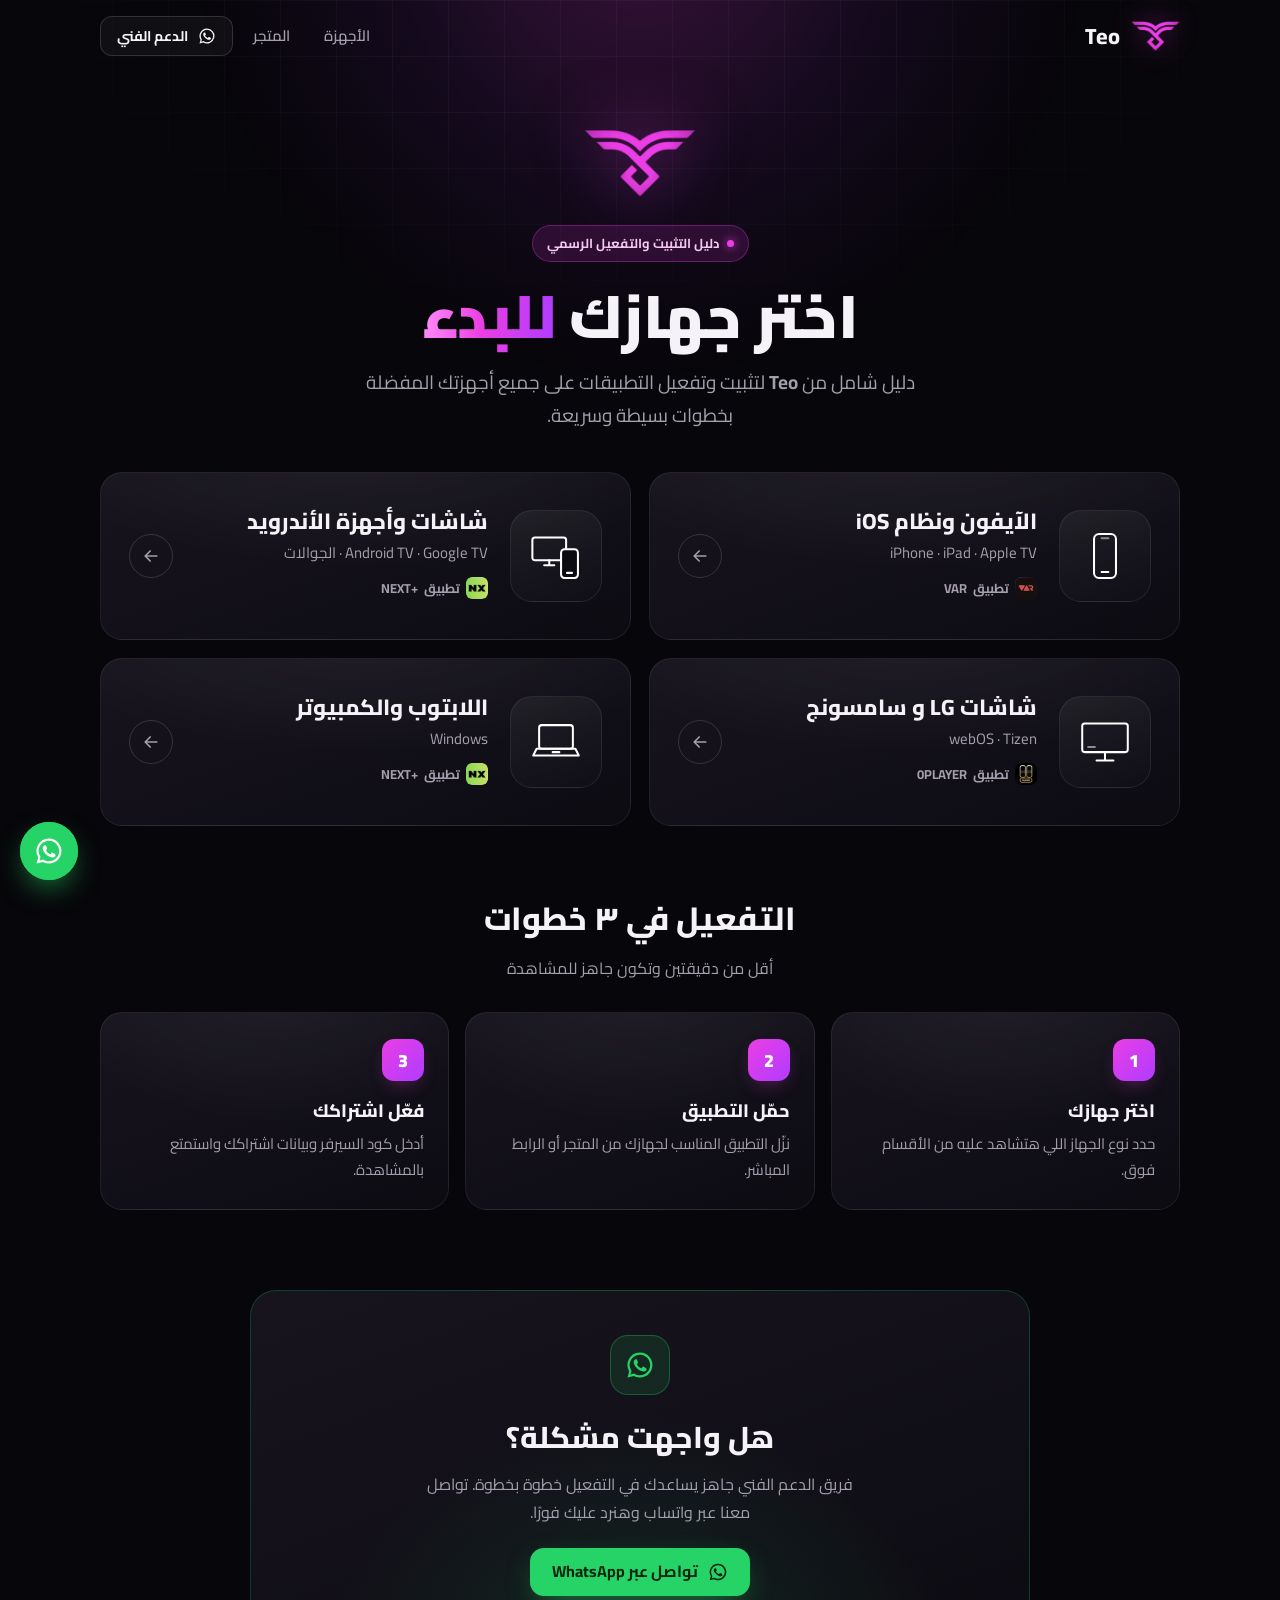
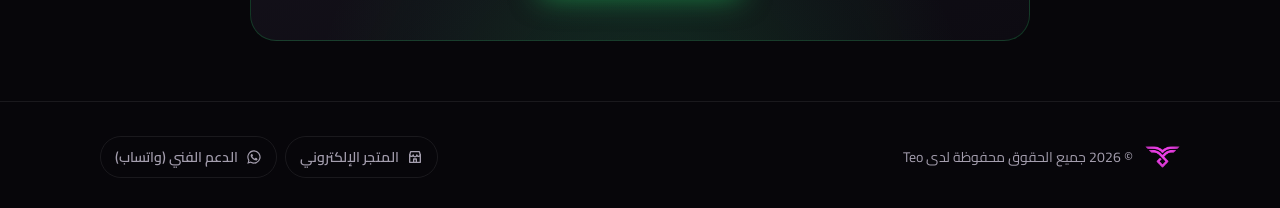
==== commit 07b33a32: "Update website files" ====
--- a/index.html
+++ b/index.html
@@ -13,9 +13,8 @@
 <meta name="twitter:card" content="summary_large_image">
 <link rel="icon" type="image/png" href="assets/img/favicon-48.png">
 <link rel="apple-touch-icon" href="assets/img/apple-touch-icon.png">
-<link rel="preconnect" href="https://fonts.googleapis.com">
-<link rel="preconnect" href="https://fonts.gstatic.com" crossorigin>
-<link href="https://fonts.googleapis.com/css2?family=Cairo:wght@400;500;600;700;800;900&display=swap" rel="stylesheet">
+<link rel="preload" href="assets/fonts/cairo-arabic.woff2" as="font" type="font/woff2" crossorigin>
+<link rel="preload" href="assets/img/logo.webp" as="image" fetchpriority="high">
 <link rel="stylesheet" href="assets/css/style.css">
 </head>
 <body>
@@ -23,7 +22,7 @@
 <header class="site-header">
   <div class="container header-inner">
     <a class="brand" href="index.html" aria-label="Teo — الرئيسية">
-      <img src="assets/img/logo.png" alt="Teo" width="50" height="30">
+      <img src="assets/img/logo.webp" alt="Teo" width="48" height="30">
       <span class="brand-name">Teo</span>
     </a>
     <nav class="nav">
@@ -36,7 +35,7 @@
 <main>
 
 <section class="hero container">
-  <img class="hero-logo" src="assets/img/logo.png" alt="Teo" width="112" height="68">
+  <img class="hero-logo" src="assets/img/logo.webp" alt="Teo" width="112" height="68">
   <span class="eyebrow"><span class="dot"></span>دليل التثبيت والتفعيل الرسمي</span>
   <h1 class="h1">اختر جهازك <span class="grad">للبدء</span></h1>
   <p class="lead">دليل شامل من <strong>Teo</strong> لتثبيت وتفعيل التطبيقات على جميع أجهزتك المفضلة بخطوات بسيطة وسريعة.</p>
@@ -44,39 +43,39 @@
 
 <section class="container" id="devices">
   <div class="device-grid">
-    <a class="card card-link device-card reveal d1" href="ios.html">
+    <a class="card card-link device-card" href="ios.html">
       <span class="device-icon"><svg viewBox="0 0 64 64" fill="none" stroke="currentColor" stroke-width="2.4" stroke-linecap="round" stroke-linejoin="round"><rect x="19" y="6" width="26" height="52" rx="6"/><path d="M28 51h8"/><path d="M28 11h8" opacity=".5"/></svg></span>
       <span class="device-text">
         <h2>الآيفون ونظام iOS</h2>
         <p>iPhone · iPad · Apple TV</p>
-        <span class="apps-tag"><img src="assets/img/app-var.png" alt="">تطبيق <bdi>VAR</bdi></span>
+        <span class="apps-tag"><img width="22" height="22" src="assets/img/app-var.webp" alt="">تطبيق <bdi>VAR</bdi></span>
       </span>
       <span class="go"><svg viewBox="0 0 24 24" fill="none" stroke="currentColor" stroke-width="2" stroke-linecap="round" stroke-linejoin="round"><path d="M19 12H5M11 18l-6-6 6-6"/></svg></span>
     </a>
-    <a class="card card-link device-card reveal d2" href="android.html">
+    <a class="card card-link device-card" href="android.html">
       <span class="device-icon"><svg viewBox="0 0 64 64" fill="none" stroke="currentColor" stroke-width="2.4" stroke-linecap="round" stroke-linejoin="round"><rect x="4" y="10" width="40" height="27" rx="3"/><path d="M18 43h12M24 37v6"/><rect x="38" y="24" width="20" height="34" rx="4" fill="#0d0b12"/><path d="M45 52h6"/></svg></span>
       <span class="device-text">
         <h2>شاشات وأجهزة الأندرويد</h2>
         <p>Android TV · Google TV · الجوالات</p>
-        <span class="apps-tag"><img src="assets/img/app-next.png" alt="">تطبيق <bdi><bdi>NEXT+</bdi></bdi></span>
+        <span class="apps-tag"><img width="22" height="22" src="assets/img/app-next.webp" alt="">تطبيق <bdi><bdi>NEXT+</bdi></bdi></span>
       </span>
       <span class="go"><svg viewBox="0 0 24 24" fill="none" stroke="currentColor" stroke-width="2" stroke-linecap="round" stroke-linejoin="round"><path d="M19 12H5M11 18l-6-6 6-6"/></svg></span>
     </a>
-    <a class="card card-link device-card reveal d1" href="webos.html">
+    <a class="card card-link device-card" href="webos.html">
       <span class="device-icon"><svg viewBox="0 0 64 64" fill="none" stroke="currentColor" stroke-width="2.4" stroke-linecap="round" stroke-linejoin="round"><rect x="5" y="10" width="54" height="34" rx="3"/><path d="M22 54h20M32 44v10"/><path d="M12 38h8" opacity=".5"/></svg></span>
       <span class="device-text">
         <h2>شاشات LG و سامسونج</h2>
         <p>webOS · Tizen</p>
-        <span class="apps-tag"><img src="assets/img/app-0player.png" alt="">تطبيق <bdi>0PLAYER</bdi></span>
+        <span class="apps-tag"><img width="22" height="22" src="assets/img/app-0player.webp" alt="">تطبيق <bdi>0PLAYER</bdi></span>
       </span>
       <span class="go"><svg viewBox="0 0 24 24" fill="none" stroke="currentColor" stroke-width="2" stroke-linecap="round" stroke-linejoin="round"><path d="M19 12H5M11 18l-6-6 6-6"/></svg></span>
     </a>
-    <a class="card card-link device-card reveal d2" href="pc.html">
+    <a class="card card-link device-card" href="pc.html">
       <span class="device-icon"><svg viewBox="0 0 64 64" fill="none" stroke="currentColor" stroke-width="2.4" stroke-linecap="round" stroke-linejoin="round"><rect x="12" y="12" width="40" height="28" rx="3"/><path d="M5 48h54l-4-8H9z"/><path d="M28 44h8"/></svg></span>
       <span class="device-text">
         <h2>اللابتوب والكمبيوتر</h2>
         <p>Windows</p>
-        <span class="apps-tag"><img src="assets/img/app-next.png" alt="">تطبيق <bdi><bdi>NEXT+</bdi></bdi></span>
+        <span class="apps-tag"><img width="22" height="22" src="assets/img/app-next.webp" alt="">تطبيق <bdi><bdi>NEXT+</bdi></bdi></span>
       </span>
       <span class="go"><svg viewBox="0 0 24 24" fill="none" stroke="currentColor" stroke-width="2" stroke-linecap="round" stroke-linejoin="round"><path d="M19 12H5M11 18l-6-6 6-6"/></svg></span>
     </a>
@@ -104,7 +103,7 @@
 <footer class="site-footer">
   <div class="container footer-inner">
     <div class="footer-brand">
-      <img src="assets/img/logo.png" alt="" width="36" height="22">
+      <img src="assets/img/logo.webp" alt="" width="35" height="22">
       <span>© <span data-year></span> جميع الحقوق محفوظة لدى <span data-cfg="brand">Teo</span></span>
     </div>
     <div class="footer-links">
@@ -114,7 +113,7 @@
   </div>
 </footer>
 <a class="wa-float" data-link="whatsapp" href="#" aria-label="تواصل معنا عبر واتساب"><svg viewBox="0 0 24 24" fill="currentColor"><path d="M12 2a10 10 0 00-8.6 15.1L2 22l5-1.3A10 10 0 1012 2zm0 18.2c-1.5 0-3-.4-4.3-1.2l-.3-.2-3 .8.8-2.9-.2-.3A8.2 8.2 0 1112 20.2zm4.5-6.1c-.2-.1-1.5-.7-1.7-.8-.2-.1-.4-.1-.6.1l-.8 1c-.1.2-.3.2-.5.1-.7-.3-1.4-.7-2-1.2-.5-.5-1-1.1-1.3-1.7-.1-.2 0-.4.1-.5l.4-.5.3-.4v-.5l-.8-1.9c-.2-.5-.4-.4-.6-.4h-.5a1 1 0 00-.7.3c-.6.6-.9 1.4-.9 2.2.1 1 .5 2 1.1 2.8 1.2 1.7 2.7 3 4.5 3.8.5.2 1 .4 1.4.5.6.2 1.2.1 1.7.1.6-.1 1.2-.5 1.5-1 .2-.4.2-.9.1-1.2l-.4-.3z"/></svg></a>
-<script src="assets/js/config.js"></script>
-<script src="assets/js/main.js"></script>
+<script src="assets/js/config.js" defer></script>
+<script src="assets/js/main.js" defer></script>
 </body>
 </html>
--- a/assets/css/style.css
+++ b/assets/css/style.css
@@ -1,3 +1,19 @@
+@font-face {
+  font-family: "Cairo";
+  font-style: normal;
+  font-display: swap;
+  font-weight: 200 1000;
+  src: url("../fonts/cairo-arabic.woff2") format("woff2");
+  unicode-range: U+0600-06FF, U+0750-077F, U+0870-088E, U+0890-0891, U+0897-08E1, U+08E3-08FF, U+200C-200E, U+2010-2011, U+204F, U+2E41, U+FB50-FDFF, U+FE70-FE74, U+FE76-FEFC;
+}
+@font-face {
+  font-family: "Cairo";
+  font-style: normal;
+  font-display: swap;
+  font-weight: 200 1000;
+  src: url("../fonts/cairo-latin.woff2") format("woff2");
+  unicode-range: U+0000-00FF, U+0131, U+0152-0153, U+02BB-02BC, U+02C6, U+02DA, U+02DC, U+0304, U+0308, U+0329, U+2000-206F, U+20AC, U+2122, U+2191, U+2193, U+2212, U+2215, U+FEFF, U+FFFD;
+}
 /* =========================================================
    Teo — دليل تفعيل التطبيقات
    ========================================================= */
@@ -37,7 +53,7 @@
   overflow-x: hidden;
   -webkit-font-smoothing: antialiased;
 }
-img { max-width: 100%; display: block; }
+img { max-width: 100%; height: auto; display: block; }
 a { color: inherit; text-decoration: none; }
 button { font: inherit; color: inherit; cursor: pointer; border: 0; background: none; }
 ::selection { background: var(--accent); color: #fff; }
@@ -50,7 +66,6 @@
   content: ""; position: absolute; width: 900px; height: 900px; border-radius: 50%;
   top: -520px; left: 50%; transform: translateX(-50%);
   background: radial-gradient(closest-side, rgba(234, 62, 228, .22), rgba(176, 60, 255, .08) 55%, transparent);
-  filter: blur(10px);
 }
 .bg-fx::after {
   content: ""; position: absolute; inset: 0;
@@ -472,7 +487,7 @@
 .m-choice.hot { border-color: #f2555a; }
 
 .m-form { width: 100%; padding: 6cqw; border-radius: 6cqw; background: #1a1718; border: .3cqw solid #2c2627; direction: rtl; }
-.m-form h4 { margin: 0 0 4cqw; font-size: 5.4cqw; text-align: center; }
+.m-form .m-h { margin: 0 0 4cqw; font-size: 5.4cqw; text-align: center; }
 .m-input {
   display: flex; align-items: center; min-height: 11cqw; padding: 0 4cqw; margin-bottom: 3cqw; border-radius: 3cqw;
   background: #262122; border: .3cqw solid #353031; font-size: 4cqw; color: #8b8586; direction: ltr; text-align: left;
@@ -485,7 +500,7 @@
 /* واجهة TV / كمبيوتر (فورم Playlist) */
 .m-tvform { height: 100%; display: grid; place-items: center; background: radial-gradient(80% 80% at 50% 0%, #2c2840, #121018 70%); padding: 4cqw; }
 .m-tvform .panel { width: 56%; transform: translateX(9%); }
-.m-tvform h4 { margin: 0 0 2.4cqw; text-align: center; font-size: 3.4cqw; font-weight: 900; font-style: italic; letter-spacing: .2cqw; }
+.m-tvform .m-h { margin: 0 0 2.4cqw; text-align: center; font-size: 3.4cqw; font-weight: 900; font-style: italic; letter-spacing: .2cqw; }
 .m-tvform .m-input { min-height: 5.4cqw; font-size: 2cqw; border-radius: 1.4cqw; margin-bottom: 1.5cqw; padding: 0 2cqw; background: rgba(255,255,255,.1); border: .2cqw solid rgba(255,255,255,.18); color: rgba(255,255,255,.65); }
 .m-tvform .m-input.filled { color: #fff; }
 .m-tvform .m-input.hot { border-color: var(--accent); background: rgba(234, 62, 228, .12); }
@@ -531,7 +546,7 @@
 
 .m-op-form { height: 100%; display: grid; place-items: center; background: radial-gradient(90% 90% at 70% 30%, #1d4fa8, #0c1d4a 60%, #071029); }
 .m-op-form .panel { width: 84%; padding: 2.6cqw; border-radius: 2.4cqw; background: rgba(30, 80, 190, .55); border: .25cqw solid rgba(140, 190, 255, .45); }
-.m-op-form h4 { margin: 0 0 2cqw; text-align: center; font-size: 3cqw; }
+.m-op-form .m-h { margin: 0 0 2cqw; text-align: center; font-size: 3cqw; }
 .m-op-form .tabs { display: flex; gap: 1.2cqw; margin-bottom: 2cqw; }
 .m-op-form .tabs span { padding: .8cqw 2.4cqw; border-radius: 1cqw; background: rgba(0, 10, 40, .6); font-weight: 700; font-size: 1.9cqw; }
 .m-op-form .tabs span.hot { background: #1d3fd6; }
@@ -593,7 +608,7 @@
 .m-smart { position: absolute; inset: 0; display: grid; place-items: center; background: rgba(0,0,0,.45); }
 .m-smart .dlg { width: 54cqw; padding: 3cqw; background: #0067c0; color: #fff; box-shadow: 0 2cqw 6cqw rgba(0,0,0,.6); }
 .m-smart .x { text-align: left; font-size: 1.8cqw; opacity: .8; margin-bottom: 1cqw; }
-.m-smart h5 { margin: 0 0 1.6cqw; font-size: 2.8cqw; font-weight: 600; line-height: 1.35; }
+.m-smart .m-h5 { margin: 0 0 1.6cqw; font-size: 2.8cqw; font-weight: 600; line-height: 1.35; }
 .m-smart p { margin: 0 0 1.2cqw; font-size: 1.55cqw; line-height: 1.55; opacity: .92; }
 .m-smart .more { display: inline-block; text-decoration: underline; font-size: 1.6cqw; padding: .2cqw .6cqw; border-radius: .6cqw; }
 .m-smart .info { font-size: 1.55cqw; line-height: 1.7; margin: 1.4cqw 0 0; opacity: .92; }
